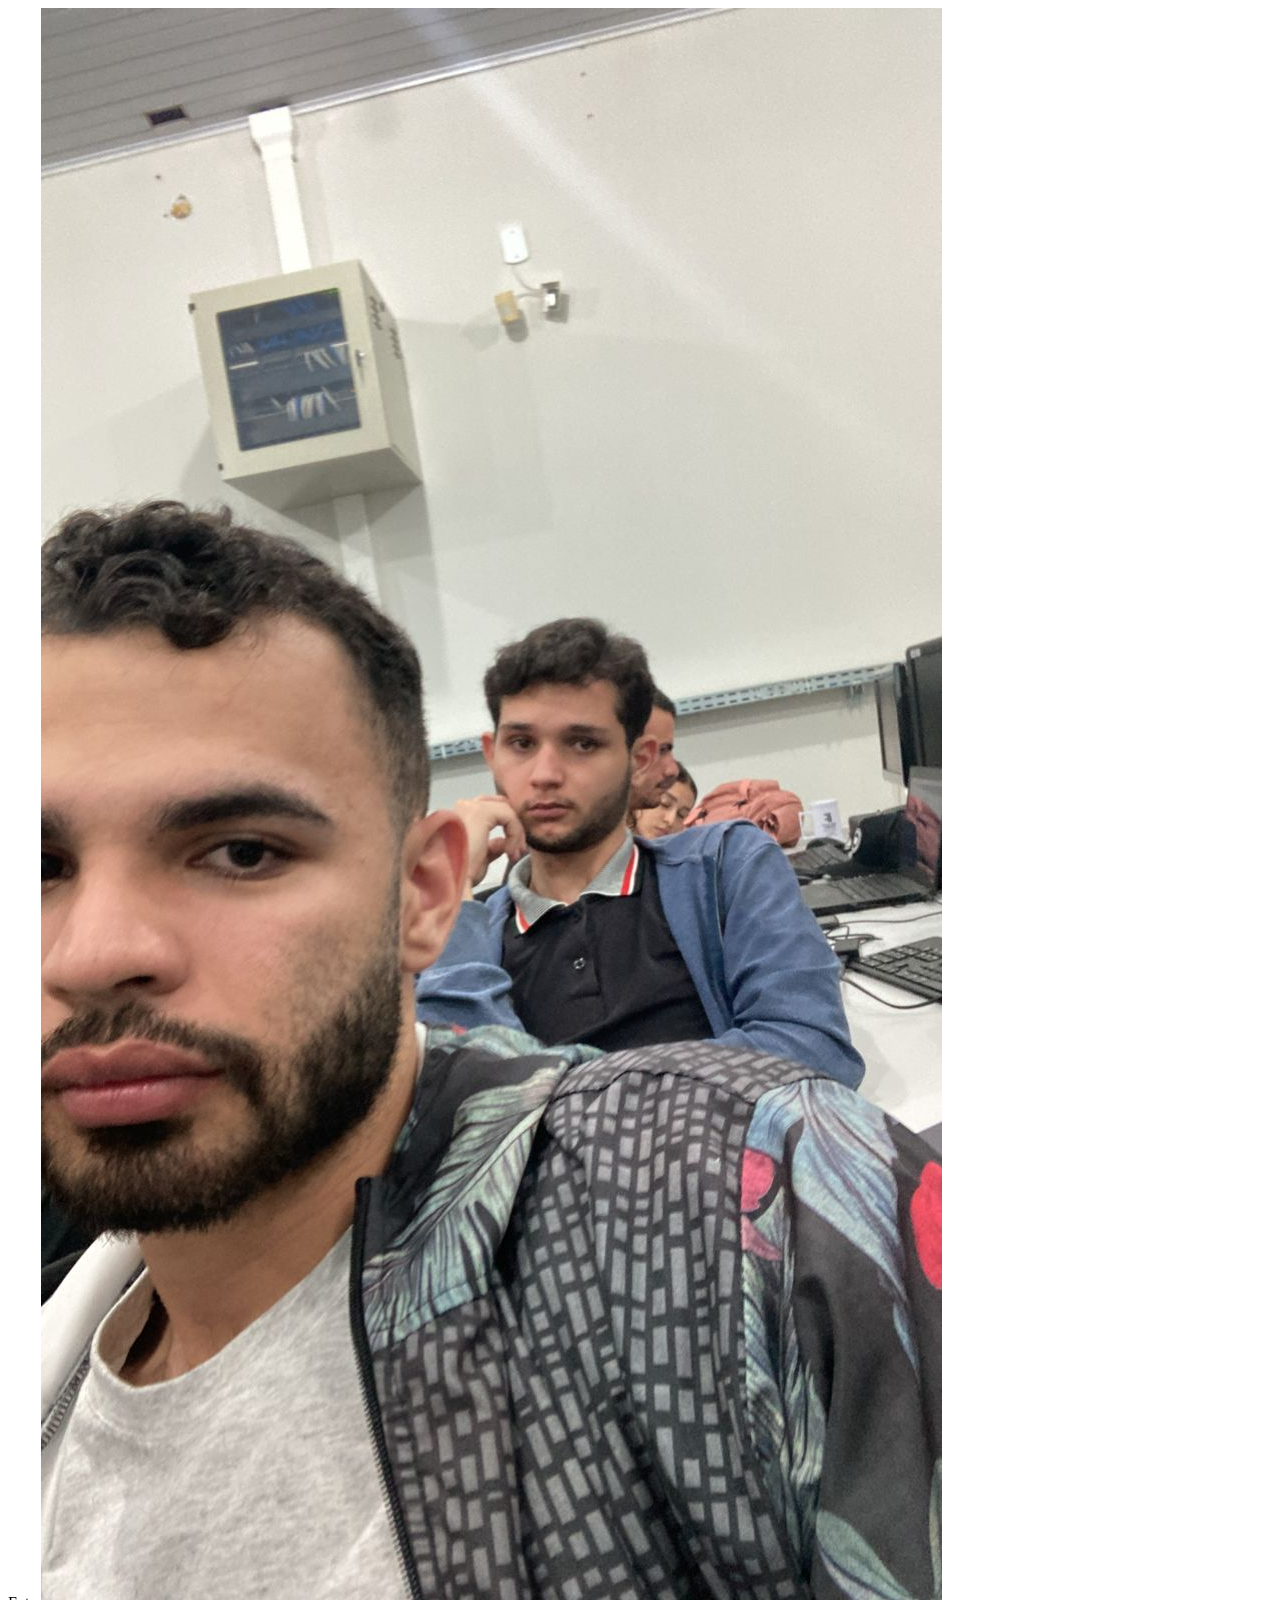
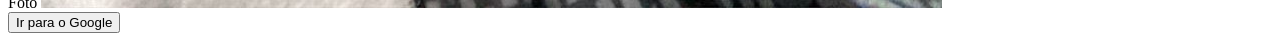
==== index.html @ ae9f2341 "Update index.html" ====
<!DOCTYPE html>
<html>
<head> 
<link rel="stylesheet" href="styles.css"/>
<meta charset="utf-8"> 
<title>site chines </title>
</head>

<body>
Foto
</body>
<img src="imge.jpeg">
  
  <form action="http://YouTube.com.br">
    <input type="submit" value="Ir para o Google" />
</form>
  
</html>
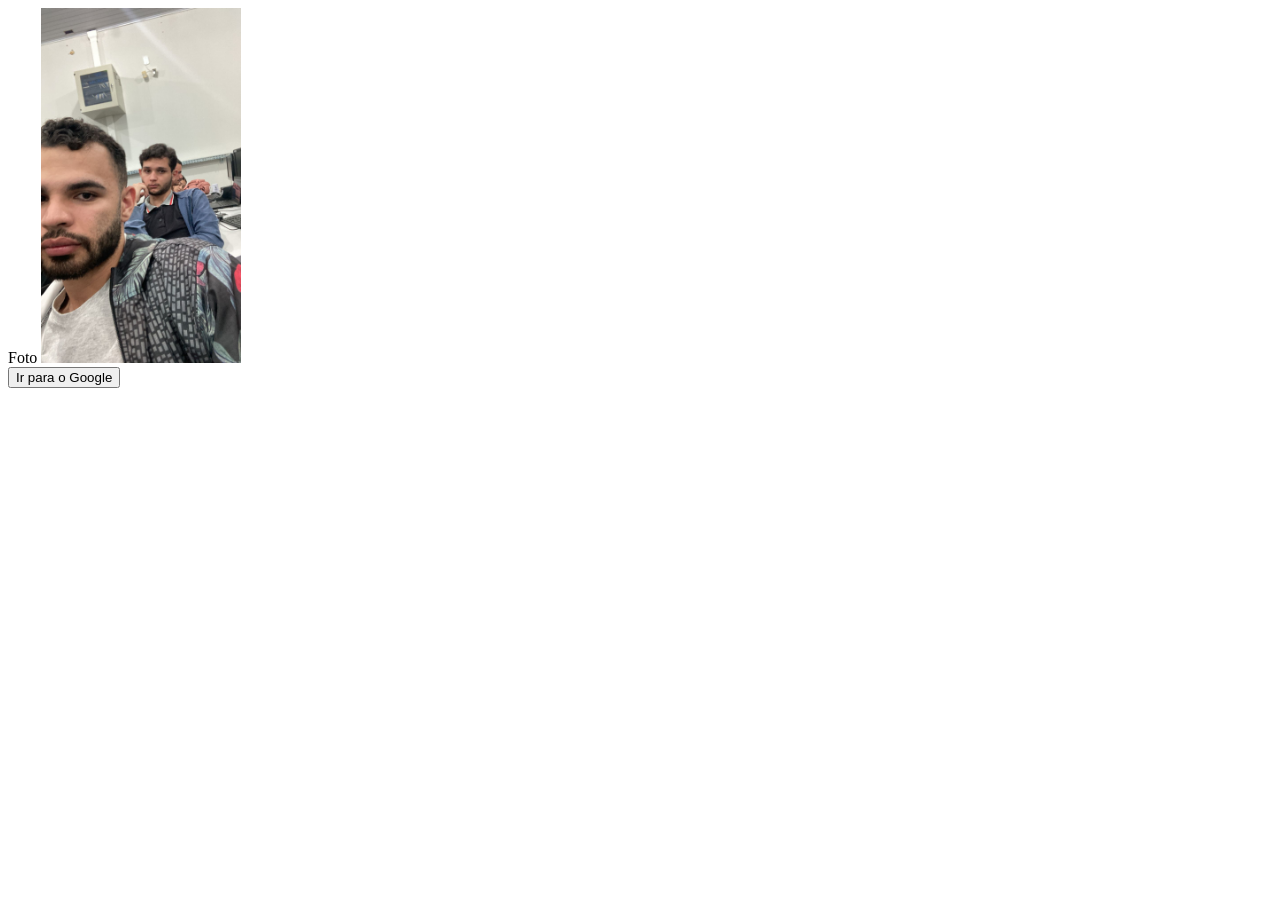
==== commit 21b8e148: "Update index.html" ====
--- a/index.html
+++ b/index.html
@@ -1,7 +1,7 @@
 <!DOCTYPE html>
 <html>
 <head> 
-<link rel="stylesheet" href="styles.css"/>
+<link rel="stylesheet" href="Styles.css">
 <meta charset="utf-8"> 
 <title>site chines </title>
 </head>
--- a/Styles.css
+++ b/Styles.css
@@ -0,0 +1,9 @@
+body {
+   background-color: lighblue;
+
+}
+
+Img {
+Width: 200px;
+
+}
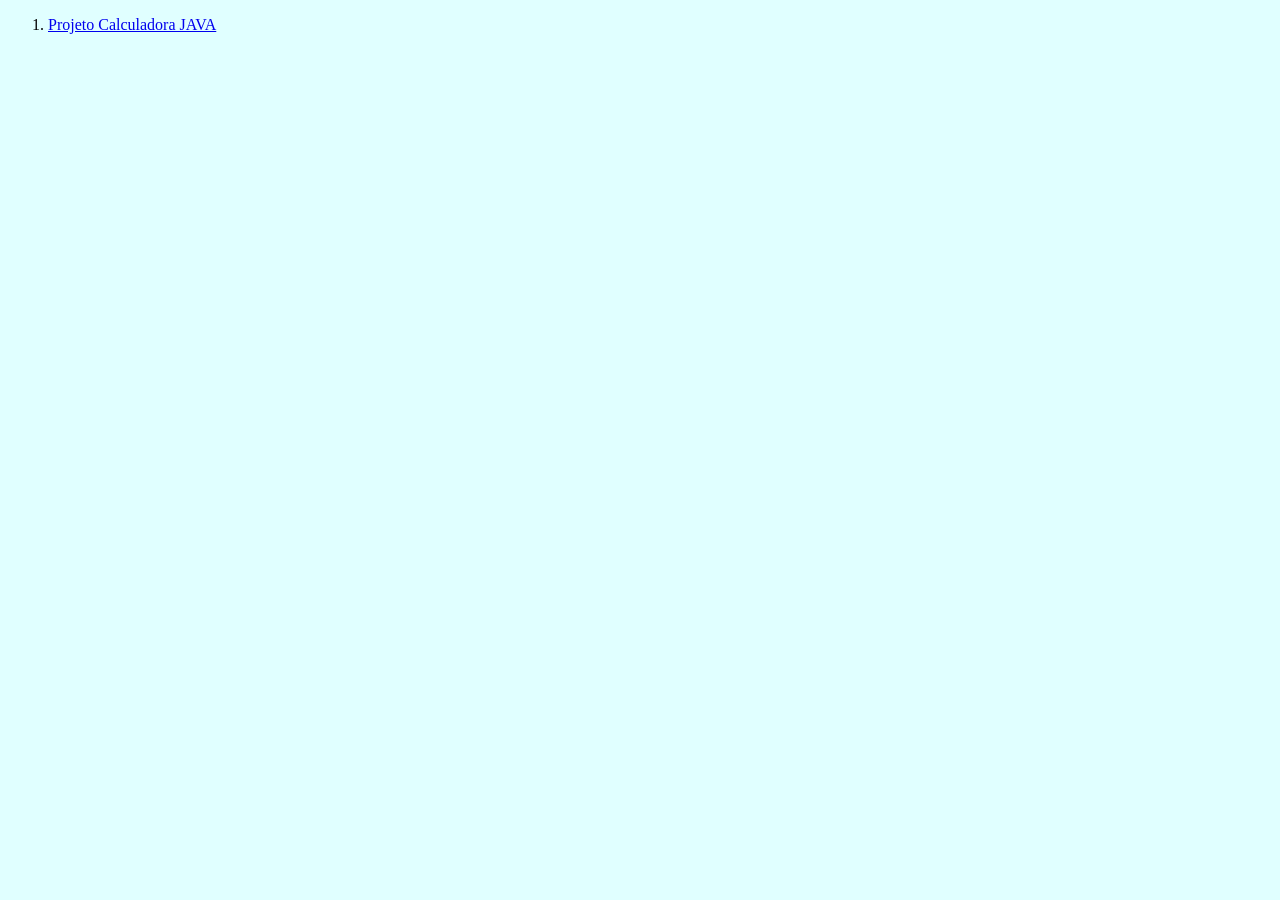
==== commit dd61b71d: "Calculadora" ====
--- a/index.html
+++ b/index.html
@@ -7,12 +7,17 @@
 </head>
 
 <body>
-Foto
+    <nav>
+        <ul>
+
+          <li>
+            <a href="calculadora.html">Projeto Calculadora JAVA</a>
+          </li>
+        </ul>
+
+
+    </nav>
+
 </body>
-<img src="imge.jpeg">
-  
-  <form action="http://YouTube.com.br">
-    <input type="submit" value="Ir para o Google" />
-</form>
-  
+
 </html>
--- a/Styles.css
+++ b/Styles.css
@@ -1,9 +1,14 @@
 body {
-   background-color: lighblue;
+   background-color: lightcyan;
 
 }
 
-Img {
-Width: 200px;
+ul{
 
-}
+ display: flex;
+ justify-content: space-between;
+ list-style-type: center;
+
+
+
+}
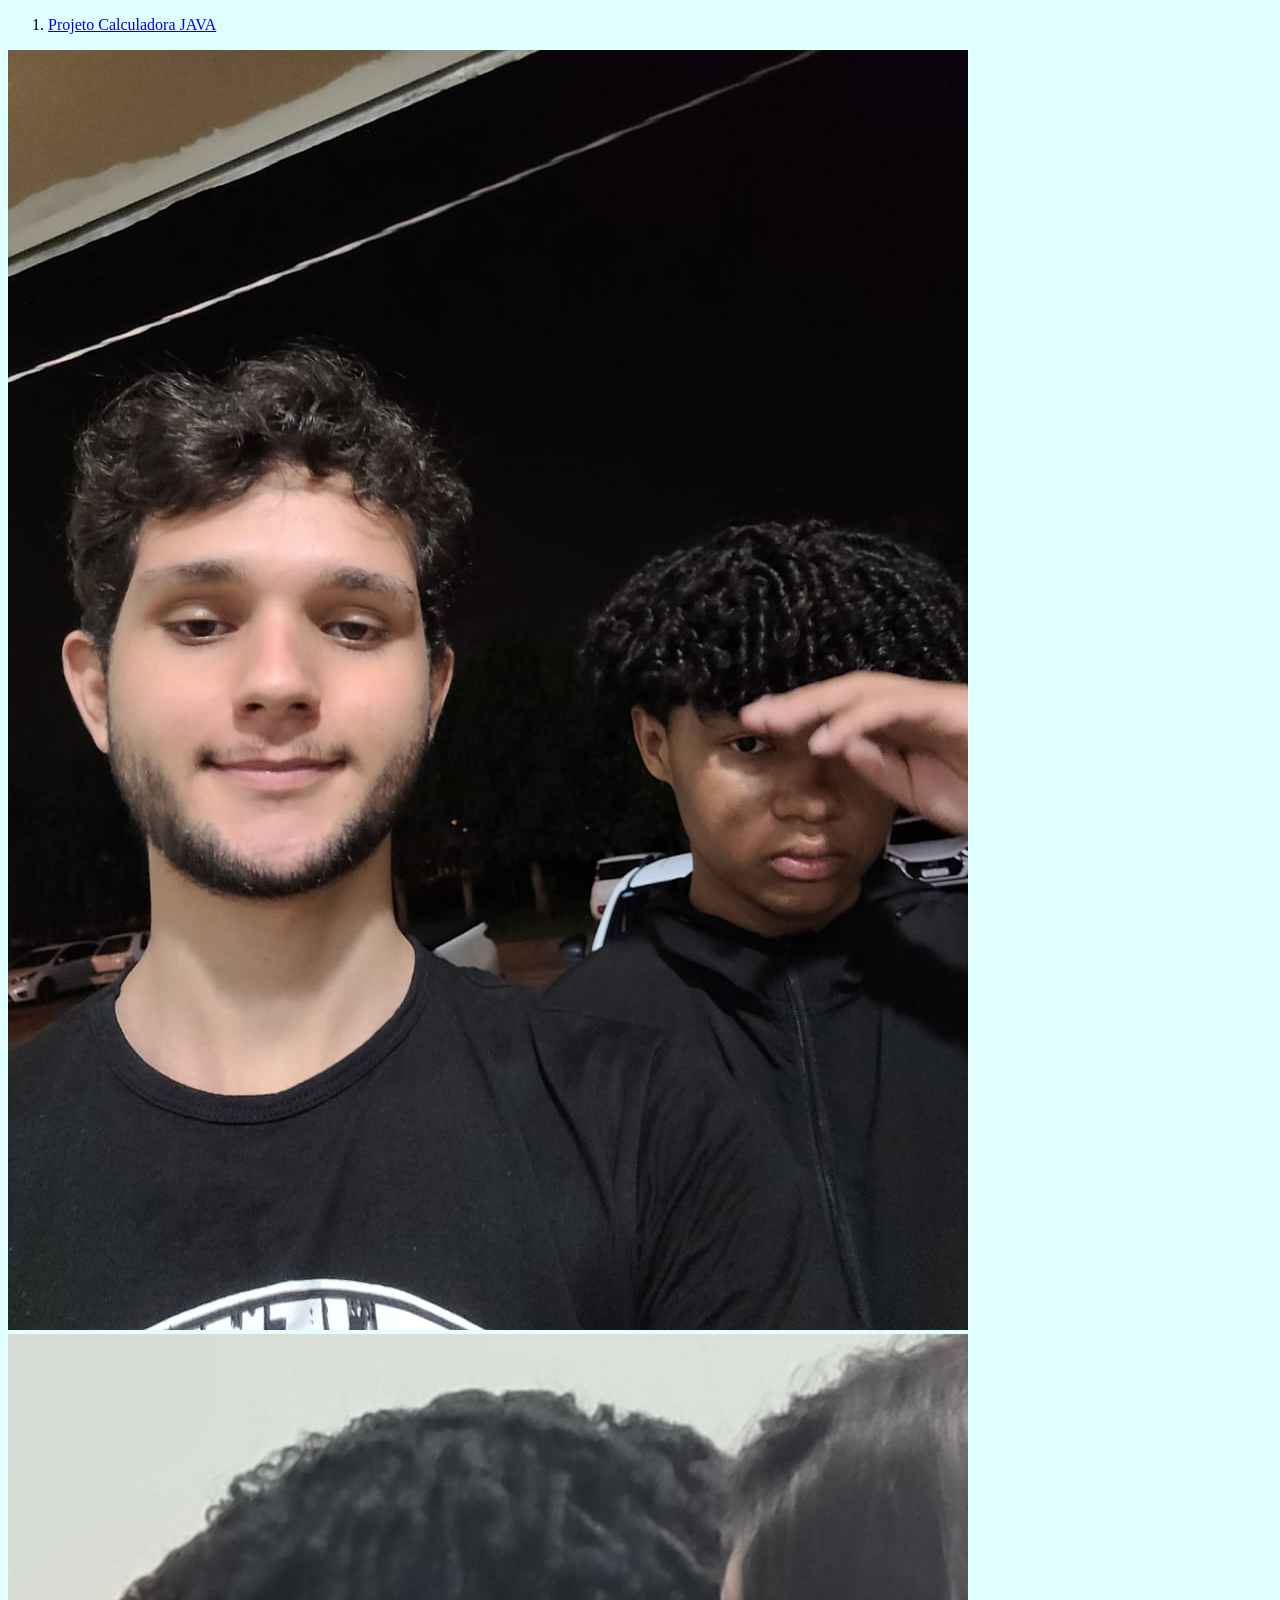
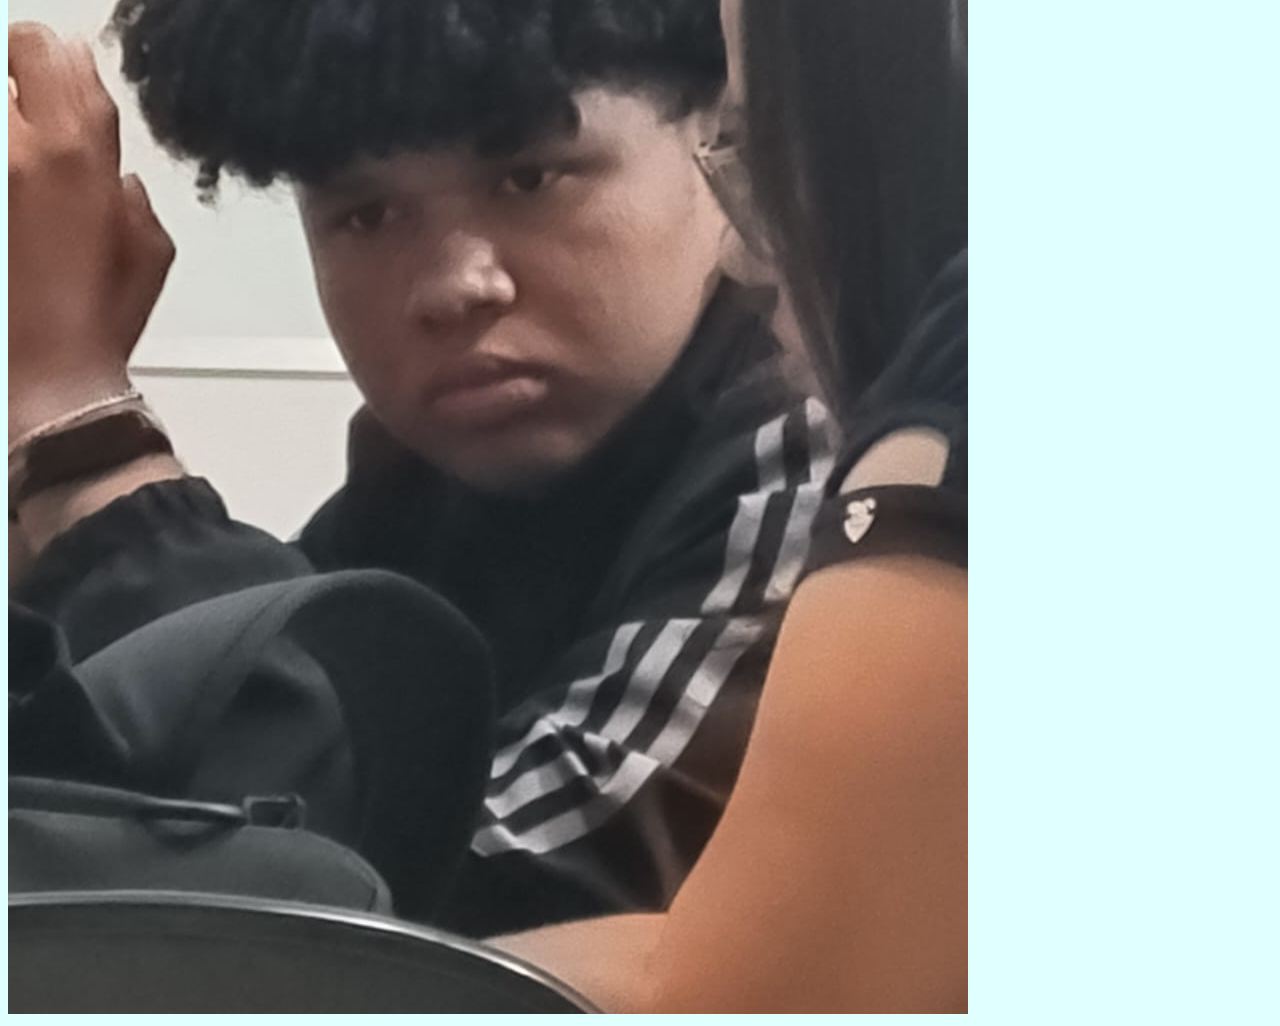
==== commit 0a2904fe: "iao" ====
--- a/index.html
+++ b/index.html
@@ -9,7 +9,6 @@
 <body>
     <nav>
         <ul>
-
           <li>
             <a href="calculadora.html">Projeto Calculadora JAVA</a>
           </li>
@@ -17,7 +16,8 @@
 
 
     </nav>
-
+<img src="image/1.jpeg">
+<img src="image/2.jpeg">
 </body>
 
 </html>
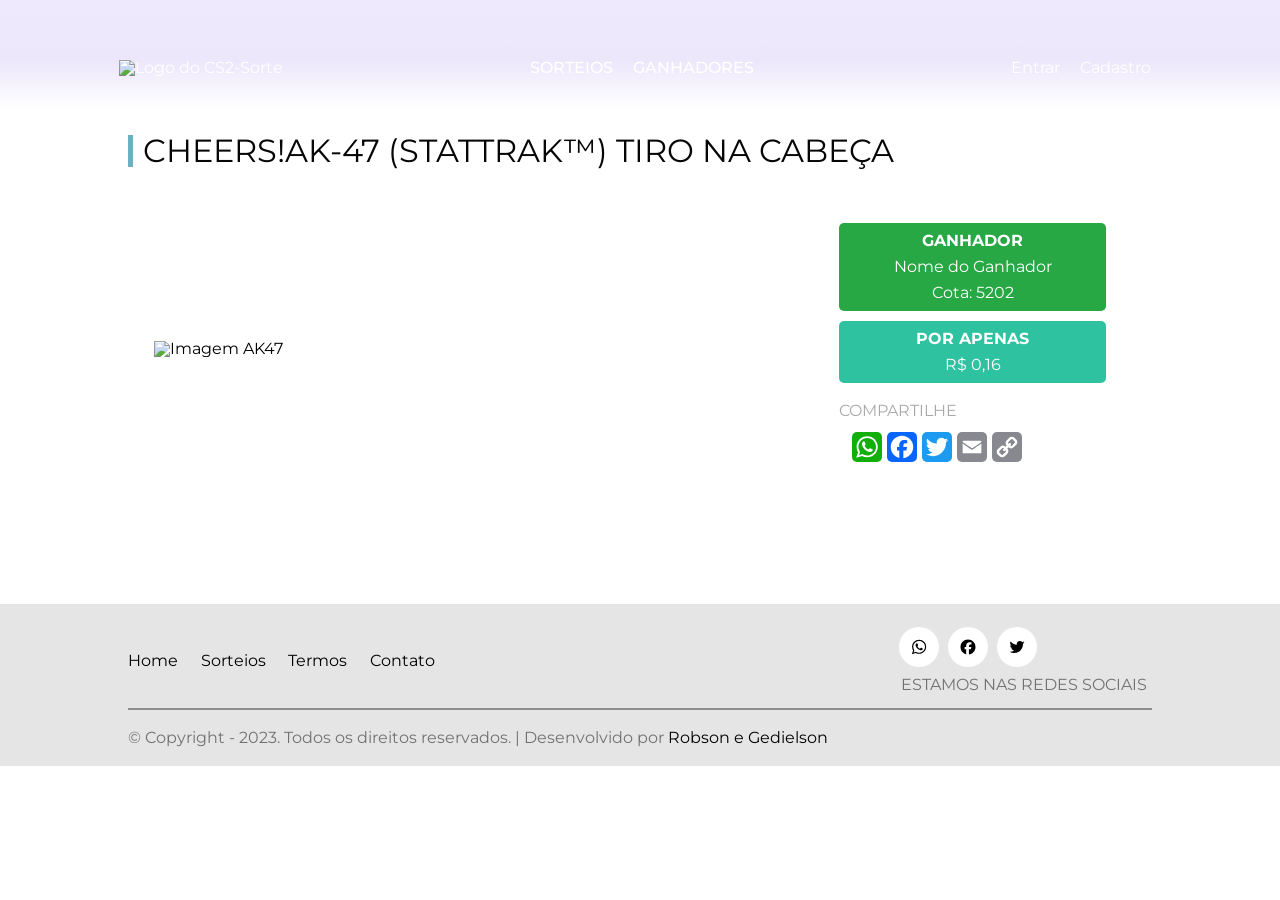
==== commit 2edaf96e: "add" ====
--- a/index.html
+++ b/index.html
@@ -1,23 +1,90 @@
-<!DOCTYPE html>
-<html>
-<head> 
-<link rel="stylesheet" href="Styles.css">
-<meta charset="utf-8"> 
-<title>site chines </title>
-</head>
-
-<body>
-    <nav>
-        <ul>
-          <li>
-            <a href="calculadora.html">Projeto Calculadora JAVA</a>
-          </li>
-        </ul>
-
-
-    </nav>
-<img src="image/1.jpeg">
-<img src="image/2.jpeg">
-</body>
-
-</html>
+<!DOCTYPE html>
+<html lang="pt-br">
+<head>
+    <meta charset="UTF-8">
+    <meta name="viewport" content="width=device-width, initial-scale=1.0">
+    <title>CS - Sorte</title>
+    <link rel="stylesheet" href="reset.css">
+    <link rel="stylesheet" href="style.css">
+    <link rel="preconnect" href="https://fonts.googleapis.com">
+    <link rel="preconnect" href="https://fonts.gstatic.com" crossorigin>
+    <link href="https://fonts.googleapis.com/css2?family=Montserrat:wght@100;200;300;400;500;600;700;800&display=swap" rel="stylesheet">
+</head>
+<body>
+    <header>
+        <a href="#"><img src="imagens/SORTE (1).png" alt="Logo do CS2-Sorte"></a>
+        <ul class="links-sorteios">
+            <li><a href="#">SORTEIOS</a></li>
+            <li><a href="#">GANHADORES</a></li>
+        </ul>
+        <ul class="links-login">
+            <li><a href="#">Entrar</a></li>
+            <li><a href="#">Cadastro</a></li>
+        </ul>
+    </header>
+    <main>
+        <h1>Cheers!AK-47 (StatTrak™)  Tiro na Cabeça</h1>
+        <h2>COMEÇAR O CS2 COM O PÉ DIREITO!!! AK-47 POR APENAS 16 CENTAVOS!</h2>
+        <section>
+            <div class="produto">
+                <img src="imagens/Cheers!AK-47 (StatTrak™)  Tiro na Cabeça (1).png" alt="Imagem AK47">
+            </div>
+            <div class="container-comprar">
+                <div class="container-ganhadores">
+                    <p><span>GANHADOR</span></p>
+                    <p>Nome do Ganhador</p>
+                    <p>Cota: 5202</p>
+                </div>
+                <div class="container-valor">
+                    <p><span>POR APENAS</span></p>
+                    <p>R$ 0,16</p>
+                </div>
+                <div class="containar-compartilhe">
+                    <p >COMPARTILHE</p>
+                    <div>
+                        <span style="background-color: rgb(18, 175, 10);"><svg focusable="false" aria-hidden="true" xmlns="http://www.w3.org/2000/svg" viewBox="0 0 32 32"><path fill-rule="evenodd" clip-rule="evenodd" fill="#FFF" d="M16.21 4.41C9.973 4.41 4.917 9.465 4.917 15.7c0 2.134.592 4.13 1.62 5.832L4.5 27.59l6.25-2.002a11.241 11.241 0 0 0 5.46 1.404c6.234 0 11.29-5.055 11.29-11.29 0-6.237-5.056-11.292-11.29-11.292zm0 20.69c-1.91 0-3.69-.57-5.173-1.553l-3.61 1.156 1.173-3.49a9.345 9.345 0 0 1-1.79-5.512c0-5.18 4.217-9.4 9.4-9.4 5.183 0 9.397 4.22 9.397 9.4 0 5.188-4.214 9.4-9.398 9.4zm5.293-6.832c-.284-.155-1.673-.906-1.934-1.012-.265-.106-.455-.16-.658.12s-.78.91-.954 1.096c-.176.186-.345.203-.628.048-.282-.154-1.2-.494-2.264-1.517-.83-.795-1.373-1.76-1.53-2.055-.158-.295 0-.445.15-.584.134-.124.3-.326.45-.488.15-.163.203-.28.306-.47.104-.19.06-.36-.005-.506-.066-.147-.59-1.587-.81-2.173-.218-.586-.46-.498-.63-.505-.168-.007-.358-.038-.55-.045-.19-.007-.51.054-.78.332-.277.274-1.05.943-1.1 2.362-.055 1.418.926 2.826 1.064 3.023.137.2 1.874 3.272 4.76 4.537 2.888 1.264 2.9.878 3.43.85.53-.027 1.734-.633 2-1.297.266-.664.287-1.24.22-1.363-.07-.123-.26-.203-.54-.357z"></path></svg></span>
+
+                        <span style="background-color: rgb(8, 102, 255);"><svg focusable="false" aria-hidden="true" xmlns="http://www.w3.org/2000/svg" viewBox="0 0 32 32"><path fill="#fff" d="M28 16c0-6.627-5.373-12-12-12S4 9.373 4 16c0 5.628 3.875 10.35 9.101 11.647v-7.98h-2.474V16H13.1v-1.58c0-4.085 1.849-5.978 5.859-5.978.76 0 2.072.15 2.608.298v3.325c-.283-.03-.775-.045-1.386-.045-1.967 0-2.728.745-2.728 2.683V16h3.92l-.673 3.667h-3.247v8.245C23.395 27.195 28 22.135 28 16Z"></path></svg></span>
+
+                        <span style="background-color: rgb(29, 155, 240);"><svg focusable="false" aria-hidden="true" xmlns="http://www.w3.org/2000/svg" viewBox="0 0 32 32"><path fill="#FFF" d="M28 8.557a9.913 9.913 0 0 1-2.828.775 4.93 4.93 0 0 0 2.166-2.725 9.738 9.738 0 0 1-3.13 1.194 4.92 4.92 0 0 0-3.593-1.55 4.924 4.924 0 0 0-4.794 6.049c-4.09-.21-7.72-2.17-10.15-5.15a4.942 4.942 0 0 0-.665 2.477c0 1.71.87 3.214 2.19 4.1a4.968 4.968 0 0 1-2.23-.616v.06c0 2.39 1.7 4.38 3.952 4.83-.414.115-.85.174-1.297.174-.318 0-.626-.03-.928-.086a4.935 4.935 0 0 0 4.6 3.42 9.893 9.893 0 0 1-6.114 2.107c-.398 0-.79-.023-1.175-.068a13.953 13.953 0 0 0 7.55 2.213c9.056 0 14.01-7.507 14.01-14.013 0-.213-.005-.426-.015-.637.96-.695 1.795-1.56 2.455-2.55z"></path></svg></span>
+
+                        <span style="background-color: rgb(136, 137, 144);"><svg focusable="false" aria-hidden="true" xmlns="http://www.w3.org/2000/svg" viewBox="0 0 32 32"><path fill="#FFF" d="M26 21.25v-9s-9.1 6.35-9.984 6.68C15.144 18.616 6 12.25 6 12.25v9c0 1.25.266 1.5 1.5 1.5h17c1.266 0 1.5-.22 1.5-1.5zm-.015-10.765c0-.91-.265-1.235-1.485-1.235h-17c-1.255 0-1.5.39-1.5 1.3l.015.14s9.035 6.22 10 6.56c1.02-.395 9.985-6.7 9.985-6.7l-.015-.065z"></path></svg></span>
+
+                        <span style="background-color: rgb(136, 137, 144);"><svg focusable="false" aria-hidden="true" xmlns="http://www.w3.org/2000/svg" viewBox="0 0 32 32"><path fill="#fff" d="M7.591 21.177c0-.36.126-.665.377-.917l2.804-2.804a1.235 1.235 0 0 1 .913-.378c.377 0 .7.144.97.43-.026.028-.11.11-.255.25-.144.14-.24.236-.29.29a2.82 2.82 0 0 0-.2.256 1.056 1.056 0 0 0-.177.344 1.43 1.43 0 0 0-.046.37c0 .36.126.666.377.918a1.25 1.25 0 0 0 .918.377c.126.001.251-.015.373-.047.125-.037.242-.096.345-.175.09-.06.176-.127.256-.2.1-.094.196-.19.29-.29.14-.142.223-.23.25-.254.297.28.445.607.445.984 0 .36-.126.664-.377.916l-2.778 2.79a1.242 1.242 0 0 1-.917.364c-.36 0-.665-.118-.917-.35l-1.982-1.97a1.223 1.223 0 0 1-.378-.9l-.001-.004Zm9.477-9.504c0-.36.126-.665.377-.917l2.777-2.79a1.235 1.235 0 0 1 .913-.378c.35 0 .656.12.917.364l1.984 1.968c.254.252.38.553.38.903 0 .36-.126.665-.38.917l-2.802 2.804a1.238 1.238 0 0 1-.916.364c-.377 0-.7-.14-.97-.418.026-.027.11-.11.255-.25a7.5 7.5 0 0 0 .29-.29c.072-.08.139-.166.2-.255.08-.103.14-.22.176-.344.032-.12.048-.245.047-.37 0-.36-.126-.662-.377-.914a1.247 1.247 0 0 0-.917-.377c-.136 0-.26.015-.37.046-.114.03-.23.09-.346.175a3.868 3.868 0 0 0-.256.2c-.054.05-.15.148-.29.29-.14.146-.222.23-.25.258-.294-.278-.442-.606-.442-.983v-.003ZM5.003 21.177c0 1.078.382 1.99 1.146 2.736l1.982 1.968c.745.75 1.658 1.12 2.736 1.12 1.087 0 2.004-.38 2.75-1.143l2.777-2.79c.75-.747 1.12-1.66 1.12-2.737 0-1.106-.392-2.046-1.183-2.818l1.186-1.185c.774.79 1.708 1.186 2.805 1.186 1.078 0 1.995-.376 2.75-1.13l2.803-2.81c.751-.754 1.128-1.671 1.128-2.748 0-1.08-.382-1.993-1.146-2.738L23.875 6.12C23.13 5.372 22.218 5 21.139 5c-1.087 0-2.004.382-2.75 1.146l-2.777 2.79c-.75.747-1.12 1.66-1.12 2.737 0 1.105.392 2.045 1.183 2.817l-1.186 1.186c-.774-.79-1.708-1.186-2.805-1.186-1.078 0-1.995.377-2.75 1.132L6.13 18.426c-.754.755-1.13 1.672-1.13 2.75l.003.001Z"></path></svg></span>
+                    </div>
+                </div>
+
+            </div>
+        </section>
+    </main>
+    <div class="transicao">
+       
+    </div>
+    <footer>
+        <div class="container-footer">
+            <ul class="footer-menu">
+                <li><a href="#">Home</a></li>
+                <li><a href="#">Sorteios</a></li>
+                <li><a href="#">Termos</a></li>
+                <li><a href="#">Contato</a></li>
+            </ul>
+            <div>
+                <div>
+                    <svg focusable="false" aria-hidden="true" xmlns="http://www.w3.org/2000/svg" viewBox="0 0 32 32"><path fill-rule="evenodd" clip-rule="evenodd" fill="#000" d="M16.21 4.41C9.973 4.41 4.917 9.465 4.917 15.7c0 2.134.592 4.13 1.62 5.832L4.5 27.59l6.25-2.002a11.241 11.241 0 0 0 5.46 1.404c6.234 0 11.29-5.055 11.29-11.29 0-6.237-5.056-11.292-11.29-11.292zm0 20.69c-1.91 0-3.69-.57-5.173-1.553l-3.61 1.156 1.173-3.49a9.345 9.345 0 0 1-1.79-5.512c0-5.18 4.217-9.4 9.4-9.4 5.183 0 9.397 4.22 9.397 9.4 0 5.188-4.214 9.4-9.398 9.4zm5.293-6.832c-.284-.155-1.673-.906-1.934-1.012-.265-.106-.455-.16-.658.12s-.78.91-.954 1.096c-.176.186-.345.203-.628.048-.282-.154-1.2-.494-2.264-1.517-.83-.795-1.373-1.76-1.53-2.055-.158-.295 0-.445.15-.584.134-.124.3-.326.45-.488.15-.163.203-.28.306-.47.104-.19.06-.36-.005-.506-.066-.147-.59-1.587-.81-2.173-.218-.586-.46-.498-.63-.505-.168-.007-.358-.038-.55-.045-.19-.007-.51.054-.78.332-.277.274-1.05.943-1.1 2.362-.055 1.418.926 2.826 1.064 3.023.137.2 1.874 3.272 4.76 4.537 2.888 1.264 2.9.878 3.43.85.53-.027 1.734-.633 2-1.297.266-.664.287-1.24.22-1.363-.07-.123-.26-.203-.54-.357z"></path></svg>
+
+                    <svg focusable="false" aria-hidden="true" xmlns="http://www.w3.org/2000/svg" viewBox="0 0 32 32"><path fill="#000" d="M28 16c0-6.627-5.373-12-12-12S4 9.373 4 16c0 5.628 3.875 10.35 9.101 11.647v-7.98h-2.474V16H13.1v-1.58c0-4.085 1.849-5.978 5.859-5.978.76 0 2.072.15 2.608.298v3.325c-.283-.03-.775-.045-1.386-.045-1.967 0-2.728.745-2.728 2.683V16h3.92l-.673 3.667h-3.247v8.245C23.395 27.195 28 22.135 28 16Z"></path></svg>
+
+                    <svg focusable="false" aria-hidden="true" xmlns="http://www.w3.org/2000/svg" viewBox="0 0 32 32"><path fill="#000" d="M28 8.557a9.913 9.913 0 0 1-2.828.775 4.93 4.93 0 0 0 2.166-2.725 9.738 9.738 0 0 1-3.13 1.194 4.92 4.92 0 0 0-3.593-1.55 4.924 4.924 0 0 0-4.794 6.049c-4.09-.21-7.72-2.17-10.15-5.15a4.942 4.942 0 0 0-.665 2.477c0 1.71.87 3.214 2.19 4.1a4.968 4.968 0 0 1-2.23-.616v.06c0 2.39 1.7 4.38 3.952 4.83-.414.115-.85.174-1.297.174-.318 0-.626-.03-.928-.086a4.935 4.935 0 0 0 4.6 3.42 9.893 9.893 0 0 1-6.114 2.107c-.398 0-.79-.023-1.175-.068a13.953 13.953 0 0 0 7.55 2.213c9.056 0 14.01-7.507 14.01-14.013 0-.213-.005-.426-.015-.637.96-.695 1.795-1.56 2.455-2.55z"></path></svg>
+                </div>
+                <div>
+                    <p><span>ESTAMOS NAS REDES SOCIAIS</span></p>
+                </div>
+            </div>
+        </div>
+        <div class="copyright">
+        <span>&copy; Copyright - 2023. Todos os direitos reservados. | Desenvolvido por</span> Robson e Gedielson
+        </div>
+        
+    </footer>
+</body>
+</html>
--- a/style.css
+++ b/style.css
@@ -0,0 +1,215 @@
+body{
+    min-height: 100vh;
+    background-image: url(imagens/Cheers!AK-47\ \(StatTrak™\)\ \ Tiro\ na\ Cabeça\ \(1\).png); 
+    background-position: center;
+    background-repeat: no-repeat;
+    background-size: cover;
+    backdrop-filter: blur(5px);
+    font-family: 'Montserrat', sans-serif;
+
+}
+
+header{
+    height:15vh;
+    width: 100%;
+    display: flex;
+    justify-content: space-around;
+    align-items: center;
+    color: white;
+    font-size: 1rem; 
+    background: rgb(78,24,214);
+background: linear-gradient(180deg, rgba(78,24,214,0.0984768907563025) 0%, rgba(78,24,214,0.10407913165266103) 45%, rgba(99,3,150,0) 81%);
+}
+
+header img {
+    width: 150px;
+    height: 150px;
+}
+
+header ul{
+    display: flex;
+}
+
+header ul li{
+    margin: 10px;
+}
+
+.links-sorteios{
+    font-weight: 500;
+}
+
+main{
+    display: flex;
+    flex-direction: column;
+    justify-content: center;
+    margin: 0 10%;   
+}
+
+h1{
+    text-transform: uppercase;
+    font-size: 2rem;
+    color: rgb(5, 5, 5);
+    border-left: solid 5px rgb(112, 174, 195);
+    padding-left: 10px;
+    margin-bottom: 10px;
+}
+
+h2{
+    color: white;
+    margin-bottom: 10px;
+}
+
+section{
+    display: flex;
+    flex-direction: row;
+    justify-content: space-around;
+    align-items: center;
+}
+.produto{
+    width: 60%;
+}
+
+.produto img:hover{
+    cursor: pointer;
+    animation: mexe 0.5s;
+}
+
+.container-comprar{
+    background-color: white;
+    width: 30%;
+    height: 100%;
+    padding: 20px;
+    border-radius: 5px;
+    color: white;
+    display: flex;
+    flex-direction: column;
+    align-items: center;
+}
+
+.container-comprar div{
+    margin-bottom: 10px;
+    border-radius: 5px;
+    width: 100%;
+    text-align: center;
+}
+.container-comprar div:last-child{
+    margin-bottom: 0;
+}
+
+@keyframes mexe{
+    50%{ transform: scale(0.8);}
+    100%{transform: scale(1);}
+}
+
+.container-ganhadores{
+    background-color: #28A745;
+    
+    
+}
+
+span{
+    font-weight: bold;
+}
+.container-comprar p {
+    padding-top: 10px;
+}
+.container-comprar div p:last-child {
+    padding-bottom: 10px;
+}
+
+.container-valor{
+    background-color: #2EC2A0;
+}
+
+.container-valor:hover, .container-ganhadores:hover{
+    cursor: pointer;
+}
+
+.containar-compartilhe{
+    color: darkgray;
+    display: flex;
+    flex-direction: column;
+    align-items: flex-start;
+}
+.containar-compartilhe div{
+    padding: 10px;
+    display: flex;
+    flex-direction: row;
+}
+
+.containar-compartilhe div span{
+    width: 30px;
+    height: 30px;
+    margin: 2.5px;
+    border-radius: 5px;
+}
+
+.containar-compartilhe div span:hover{
+    cursor: pointer;
+}
+
+
+.transicao{
+    height:10vh;
+    margin-top: 20px;
+    background: rgb(2,0,36);
+    background: linear-gradient(180deg, rgba(2,0,36,0) 0%, rgba(255,255,255) 65%, rgba(255, 255, 255) 100%);
+}
+
+/*--------  FOOTER  --------*/
+
+footer{
+    background-color: rgba(229,229,229,1);
+    display: flex;
+    flex-direction: column;
+    justify-content: center;
+    padding: 20px 10% 20px 10%;
+
+}
+
+.container-footer{
+    border-bottom: solid #8f8d8d 2px;
+    display: flex;
+    flex-direction: row;
+    justify-content: space-between;
+    padding-bottom: 10px;
+    align-items: center;
+}
+
+.container-footer ul{
+    display: flex;
+    flex-direction: row;
+    justify-content: space-between;
+    width: 30%;
+}
+
+
+footer span{
+    font-weight: normal;
+    opacity: 0.5;
+}
+
+footer div div div svg{
+    width: 40px;
+    height: 40px;
+    padding: 10px;
+    border-radius: 100%;
+    background-color: white;
+    margin: 2.5px;
+}
+
+footer div div div svg:hover{
+    cursor: pointer;
+}
+
+footer div div div p{
+    margin: 5px;
+}
+
+.copyright{
+    padding-top: 20px;
+}
+
+.position{
+    position: absolute;
+}
